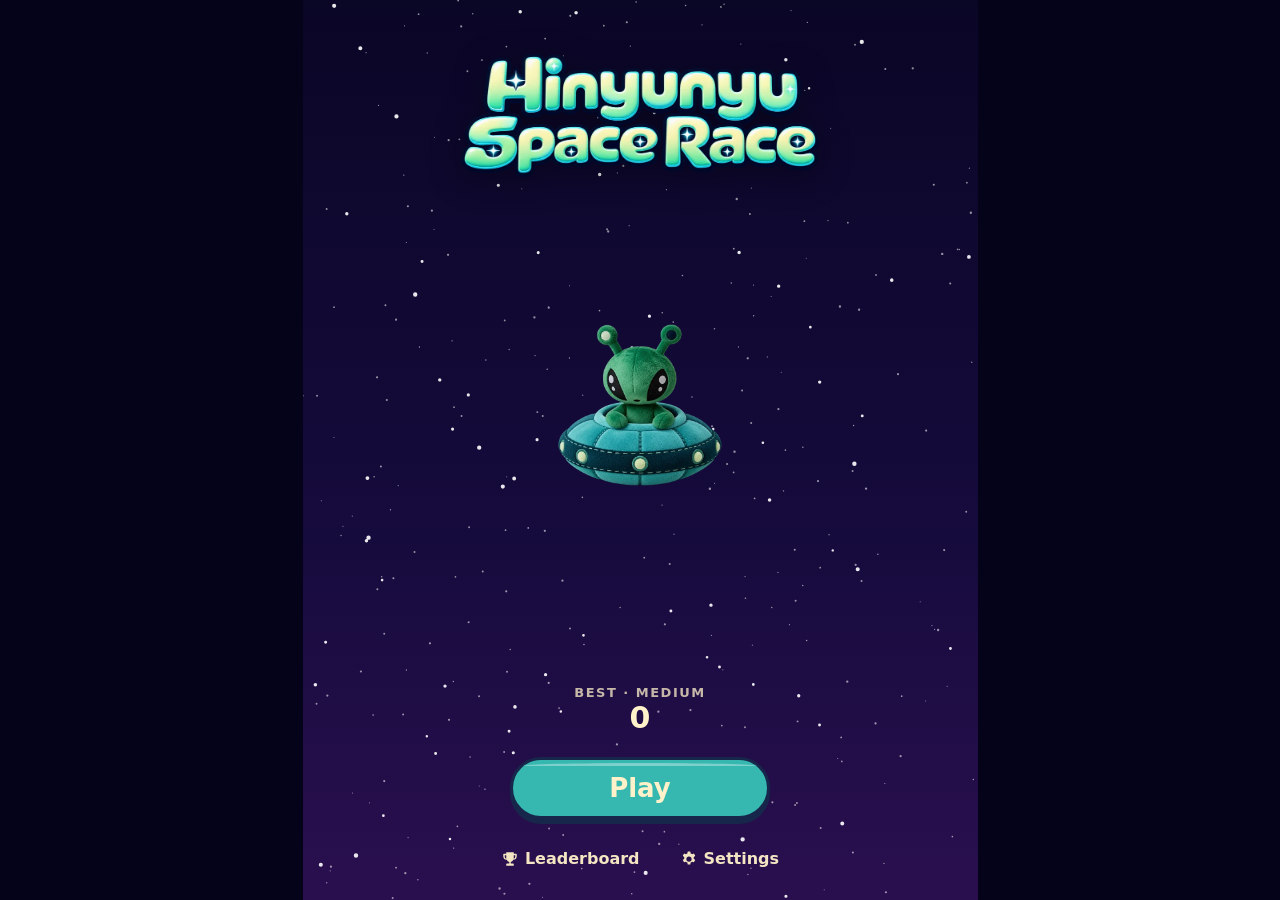
==== play/index.html @ 3493a5a8 "A játék webes (PWA) verziója a play/ mappában A space-race repó pwa/ mappájának buildje (npm run bui" ====
<!doctype html>
<html lang="en">
  <head>
    <meta charset="UTF-8" />
    <meta name="viewport" content="width=device-width, initial-scale=1, maximum-scale=1, user-scalable=no, viewport-fit=cover" />
    <title>Hinyunyu Space Race</title>
    <meta name="description" content="A cosy plush arcade game: dodge the meteors, catch the coins." />
    <meta name="theme-color" content="#0a0626" />
    <meta name="color-scheme" content="dark" />
    <link rel="manifest" href="./manifest.webmanifest" />
    <link rel="icon" type="image/png" sizes="32x32" href="./icons/favicon-32.png" />
    <link rel="apple-touch-icon" href="./icons/apple-touch-icon.png" />
    <meta name="mobile-web-app-capable" content="yes" />
    <meta name="apple-mobile-web-app-capable" content="yes" />
    <meta name="apple-mobile-web-app-title" content="Space Race" />
    <meta name="apple-mobile-web-app-status-bar-style" content="black-translucent" />
    <link rel="preload" as="image" href="./img/logo.webp" />
    <link rel="preload" as="image" href="./img/ufo.webp" />
    <script type="module" crossorigin src="./assets/index-CJXfSXiW.js"></script>
    <link rel="stylesheet" crossorigin href="./assets/index-BTswf2pL.css">
  </head>
  <body>
    <main id="app">
    <canvas id="stage" aria-hidden="true"></canvas>

    <!-- Menü -->
    <section id="menu" class="screen">
      <img class="logo" src="./img/logo.webp" alt="Hinyunyu Space Race" />
      <img class="menu-ufo" src="./img/ufo.webp" alt="" aria-hidden="true" />
      <div class="menu-bottom">
        <div class="best">
          <div class="caption" id="menu-best-title">BEST · MEDIUM</div>
          <div class="best-value" id="menu-best">0</div>
        </div>
        <button class="chunky primary turquoise" id="play">Play</button>
        <div class="links">
          <button class="link" id="open-leaderboard"><svg viewBox="0 0 24 24" aria-hidden="true"><path d="M7 3h10v2h3a1 1 0 0 1 1 1v2a5 5 0 0 1-4.6 5A5 5 0 0 1 13 15.9V18h3a1 1 0 0 1 1 1v2H7v-2a1 1 0 0 1 1-1h3v-2.1A5 5 0 0 1 7.6 13 5 5 0 0 1 3 8V6a1 1 0 0 1 1-1h3V3Zm10 4v4.8A3 3 0 0 0 19 9V7h-2ZM5 7v2a3 3 0 0 0 2 2.8V7H5Z"/></svg>Leaderboard</button>
          <button class="link" id="open-settings"><svg viewBox="0 0 24 24" aria-hidden="true"><path d="M13.7 2l.5 2.6a8 8 0 0 1 1.9 1.1l2.5-.9 1.7 3-2 1.7a8 8 0 0 1 0 2.2l2 1.7-1.7 3-2.5-.9a8 8 0 0 1-1.9 1.1l-.5 2.6h-3.4l-.5-2.6a8 8 0 0 1-1.9-1.1l-2.5.9-1.7-3 2-1.7a8 8 0 0 1 0-2.2l-2-1.7 1.7-3 2.5.9a8 8 0 0 1 1.9-1.1l.5-2.6h3.4ZM12 8.5a3.5 3.5 0 1 0 0 7 3.5 3.5 0 0 0 0-7Z"/></svg>Settings</button>
        </div>
        <div class="install-hint" id="install-hint" hidden></div>
      </div>
    </section>

    <!-- Játék: HUD és szünet -->
    <section id="game" class="screen" hidden>
      <div class="hud">
        <div><div class="hud-title">TIME</div><div class="hud-value" id="hud-time">0</div></div>
        <div class="right"><div class="hud-title">SCORE</div><div class="hud-value" id="hud-score">0</div></div>
      </div>
      <div class="pause" id="pause" hidden>
        <div class="pause-title">Paused</div>
        <div class="pause-sub">Tap to continue</div>
      </div>
    </section>

    <!-- Eredmény -->
    <section id="gameover" class="screen" hidden>
      <div class="spacer"></div>
      <h1 class="over-title">Game over</h1>
      <div class="over-score">
        <div class="caption">SCORE</div>
        <div class="over-value" id="over-score">0</div>
        <div class="over-meta" id="over-meta">0 s · Medium</div>
      </div>
      <div class="over-best" id="over-best"></div>
      <div class="over-rank" id="over-rank" hidden></div>
      <div class="spacer"></div>
      <button class="link" id="over-leaderboard"><svg viewBox="0 0 24 24" aria-hidden="true"><path d="M7 3h10v2h3a1 1 0 0 1 1 1v2a5 5 0 0 1-4.6 5A5 5 0 0 1 13 15.9V18h3a1 1 0 0 1 1 1v2H7v-2a1 1 0 0 1 1-1h3v-2.1A5 5 0 0 1 7.6 13 5 5 0 0 1 3 8V6a1 1 0 0 1 1-1h3V3Zm10 4v4.8A3 3 0 0 0 19 9V7h-2ZM5 7v2a3 3 0 0 0 2 2.8V7H5Z"/></svg>Leaderboard</button>
      <button class="chunky primary" id="play-again">Play again</button>
      <button class="chunky secondary" id="to-menu">Menu</button>
    </section>

    </main>

    <!-- Lapok (sheet): beállítások és ranglista -->
    <div class="sheet-backdrop" id="sheet-backdrop" hidden></div>

    <div class="sheet small" id="settings" role="dialog" aria-modal="true" aria-labelledby="settings-title" hidden>
      <header><span></span><h2 id="settings-title">Settings</h2><button class="done" data-close>Done</button></header>
      <div class="sheet-body">
        <div class="section-title">DIFFICULTY</div>
        <div class="picker" id="settings-picker"></div>
        <div class="group">
          <label class="toggle"><span>Sound effects</span><input type="checkbox" id="opt-sound" /><i></i></label>
          <label class="toggle"><span>Music</span><input type="checkbox" id="opt-music" /><i></i></label>
          <label class="toggle" id="opt-haptics-row"><span>Vibration</span><input type="checkbox" id="opt-haptics" /><i></i></label>
        </div>
      </div>
    </div>

    <div class="sheet" id="leaderboard" role="dialog" aria-modal="true" aria-labelledby="leaderboard-title" hidden>
      <header><span></span><h2 id="leaderboard-title">Leaderboard</h2><button class="done" data-close>Done</button></header>
      <div class="sheet-body">
        <div class="picker" id="leaderboard-picker"></div>
        <div class="entries" id="entries"></div>
      </div>
    </div>

  </body>
</html>
---- play/assets/index-BTswf2pL.css ----
:root{--bg-top:#0a0626;--bg-mid:#160b3d;--bg-bottom:#2a0f4f;--accent:#ffb81c;--highlight:#ffe27a;--turquoise:#36b8b0;--space-blue:#17264b;--cream:#fff1c9;--sun:#ffd166;--rounded:ui-rounded, "SF Pro Rounded", "Nunito", system-ui, -apple-system, "Segoe UI", Roboto, sans-serif;--system:system-ui, -apple-system, "SF Pro Text", "Segoe UI", Roboto, sans-serif;--safe-top:env(safe-area-inset-top,0px);--safe-bottom:env(safe-area-inset-bottom,0px);--lightningcss-light: ;--lightningcss-dark:initial;color-scheme:dark}*{box-sizing:border-box}html,body{background:var(--bg-bottom);color:#fff;height:100%;font-family:var(--system);overscroll-behavior:none;-webkit-user-select:none;user-select:none;-webkit-touch-callout:none;-webkit-tap-highlight-color:transparent;touch-action:none;margin:0;overflow:hidden}[hidden]{display:none!important}button{font:inherit;color:inherit;cursor:pointer;touch-action:manipulation;background:0 0;border:0;padding:0}img{-webkit-user-drag:none}#app{max-width:75vh;background:var(--bg-mid);max-width:75dvh;margin:0 auto;position:fixed;inset:0;overflow:hidden}@media (min-aspect-ratio:3/4){html,body{background:#05031a}}#stage{width:100%;height:100%;display:block;position:absolute;inset:0}.screen{padding:calc(var(--safe-top) + 8px) 24px calc(var(--safe-bottom) + 24px);flex-direction:column;align-items:center;animation:.25s ease-in-out fade-in;display:flex;position:absolute;inset:0}@keyframes fade-in{0%{opacity:0}}#menu .logo{filter:drop-shadow(0 6px 16px #00000059);width:min(360px,100% - 8px);margin-top:5vh}.menu-ufo{pointer-events:none;width:170px;animation:1.6s ease-in-out infinite alternate hover;position:absolute;top:45%;left:50%;translate:-50% -50%}@keyframes hover{0%{transform:translateY(6px)}to{transform:translateY(-6px)}}.menu-bottom{flex-direction:column;align-items:center;gap:22px;width:100%;margin-top:auto;display:flex}.caption{font:800 13px var(--rounded);letter-spacing:1.5px;color:color-mix(in srgb, var(--cream) 75%, transparent)}.best{text-align:center}.best-value{font:800 30px var(--rounded);font-variant-numeric:tabular-nums;color:var(--cream)}.links{gap:32px;display:flex}.link{font:700 16px var(--rounded);color:color-mix(in srgb, var(--cream) 95%, transparent);align-items:center;gap:6px;padding:8px 4px;display:inline-flex}.link:active{opacity:.6}.link svg{fill:currentColor;width:18px;height:18px}.install-hint{text-align:center;max-width:300px;font:600 13px var(--rounded);color:color-mix(in srgb, var(--cream) 70%, transparent);line-height:1.4}.install-hint button{color:var(--sun);font-weight:800;text-decoration:underline}.install-hint svg{vertical-align:-2px;fill:currentColor;width:14px;height:14px}.chunky{border:3px solid var(--space-blue);width:100%;max-width:260px;box-shadow:0 5px 0 var(--space-blue);font-family:var(--rounded);border-radius:999px;font-weight:800;transition:transform .1s ease-out,box-shadow .1s ease-out;position:relative}.chunky:after{content:"";pointer-events:none;border-top:3px solid #ffffff59;border-radius:999px 999px 0 0/100% 100% 0 0;height:40%;position:absolute;inset:3px 10px auto}.chunky:active{box-shadow:0 1px 0 var(--space-blue);transform:translateY(4px)}.chunky.primary{background:var(--sun);min-height:62px;color:var(--space-blue);font-size:26px}.chunky.primary.turquoise{background:var(--turquoise);color:var(--cream)}.chunky.secondary{background:var(--turquoise);min-height:50px;color:var(--cream);margin-top:4px;font-size:19px}#game{pointer-events:none;padding:0}.hud{width:100%;padding:calc(var(--safe-top) + 8px) 20px 0;justify-content:space-between;align-items:flex-start;display:flex}.hud .right{text-align:right}.hud-title{font:700 12px var(--system);letter-spacing:1.5px;color:#fffc}.hud-value{font:700 30px var(--system);font-variant-numeric:tabular-nums;line-height:1.1}.pause{pointer-events:auto;background:#00000073;flex-direction:column;justify-content:center;align-items:center;gap:10px;display:flex;position:absolute;inset:0}.pause-title{font:800 44px var(--system)}.pause-sub{font:700 20px var(--system);color:var(--highlight)}#gameover{gap:24px}#gameover .spacer{flex:1}.over-title{font:800 44px var(--rounded);color:var(--cream);margin:0}.over-score{flex-direction:column;align-items:center;gap:6px;display:flex}.over-score .caption{color:color-mix(in srgb, var(--cream) 80%, transparent);font-weight:700}.over-value{font:800 64px var(--rounded);font-variant-numeric:tabular-nums;color:var(--cream);line-height:1}.over-meta{font:600 15px var(--rounded);color:color-mix(in srgb, var(--cream) 70%, transparent)}.over-best{font:600 17px var(--rounded);color:color-mix(in srgb, var(--cream) 80%, transparent)}.over-best.new{font:800 26px var(--rounded);color:var(--sun)}.over-rank{font:700 16px var(--rounded);color:color-mix(in srgb, var(--sun) 90%, transparent)}#gameover .link{margin-bottom:-8px}.sheet-backdrop{background:#00000073;animation:.25s ease-out fade-in;position:fixed;inset:0}.sheet{max-width:560px;height:calc(100% - var(--safe-top) - 12px);background:var(--bg-mid);touch-action:pan-y;border-radius:14px 14px 0 0;flex-direction:column;margin:0 auto;animation:.3s cubic-bezier(.2,.9,.3,1) slide-up;display:flex;position:fixed;bottom:0;left:0;right:0;box-shadow:0 -8px 30px #0006}.sheet.small{height:auto;max-height:calc(100% - var(--safe-top) - 12px)}@keyframes slide-up{0%{transform:translateY(100%)}}.sheet header{grid-template-columns:1fr auto 1fr;align-items:center;padding:14px 16px 10px;display:grid}.sheet h2{font:600 17px var(--system);margin:0}.done{font:600 17px var(--system);color:var(--turquoise);justify-self:end;padding:4px}.sheet-body{-webkit-overflow-scrolling:touch;overscroll-behavior:contain;padding:8px 20px calc(var(--safe-bottom) + 20px);flex-direction:column;flex:1;gap:16px;display:flex;overflow-y:auto}.section-title{font:400 13px var(--system);color:#ffffff8c;margin:4px 0 -8px 16px}.picker{background:color-mix(in srgb, var(--space-blue) 85%, transparent);width:100%;max-width:300px;box-shadow:inset 0 0 0 1.5px color-mix(in srgb, var(--turquoise) 50%, transparent);border-radius:999px;align-self:center;gap:4px;padding:4px;display:flex;position:relative}.picker button{min-height:38px;font:800 16px var(--rounded);color:color-mix(in srgb, var(--cream) 60%, transparent);border-radius:999px;flex:1;transition:background-color .2s,color .2s}.picker button[aria-pressed=true]{background:var(--turquoise);color:var(--cream);box-shadow:inset 0 0 0 1.5px color-mix(in srgb, var(--cream) 35%, transparent)}.group{background:#ffffff12;border-radius:10px;overflow:hidden}.toggle{min-height:48px;font:400 17px var(--system);cursor:pointer;justify-content:space-between;align-items:center;padding:0 16px;display:flex;position:relative}.toggle+.toggle{box-shadow:inset 0 .5px #ffffff26}.toggle input{opacity:0;pointer-events:none;position:absolute}.toggle i{background:#78788052;border-radius:999px;width:51px;height:31px;transition:background-color .2s;position:relative}.toggle i:after{content:"";background:#fff;border-radius:50%;width:27px;height:27px;transition:transform .2s;position:absolute;top:2px;left:2px;box-shadow:0 2px 4px #00000040}.toggle input:checked+i{background:var(--turquoise)}.toggle input:checked+i:after{transform:translate(20px)}.toggle input:focus-visible+i{outline:2px solid var(--sun);outline-offset:2px}.entries{flex-direction:column;gap:8px;display:flex}.entry{background:#ffffff12;border-radius:14px;align-items:center;gap:14px;padding:10px 14px;display:flex}.entry.highlight{box-shadow:inset 0 0 0 1.5px var(--turquoise);background:#ffffff29}.entry .rank{text-align:center;width:32px;font:800 20px var(--system);font-variant-numeric:tabular-nums;color:color-mix(in srgb, var(--cream) 60%, transparent)}.entry .rank.top{color:var(--sun)}.entry .info{flex:1;min-width:0}.entry .score{font:700 22px var(--system);font-variant-numeric:tabular-nums}.entry .meta{font:500 13px var(--system);color:#fff9;white-space:nowrap;text-overflow:ellipsis;overflow:hidden}.entry .new{font:800 12px var(--system);letter-spacing:1px;color:var(--space-blue);background:var(--sun);border-radius:999px;padding:4px 8px}.empty{text-align:center;margin:18vh auto 0}.empty strong{font:700 20px var(--system);color:#ffffffb3;margin-bottom:6px;display:block}.empty span{font:400 15px var(--system);color:#ffffff80}@media (max-height:560px){#menu .logo{width:min(240px,60vw);margin-top:2vh}.menu-ufo{width:110px;top:42%}.menu-bottom,#gameover{gap:12px}}@media (prefers-reduced-motion:reduce){.menu-ufo{animation:none}}
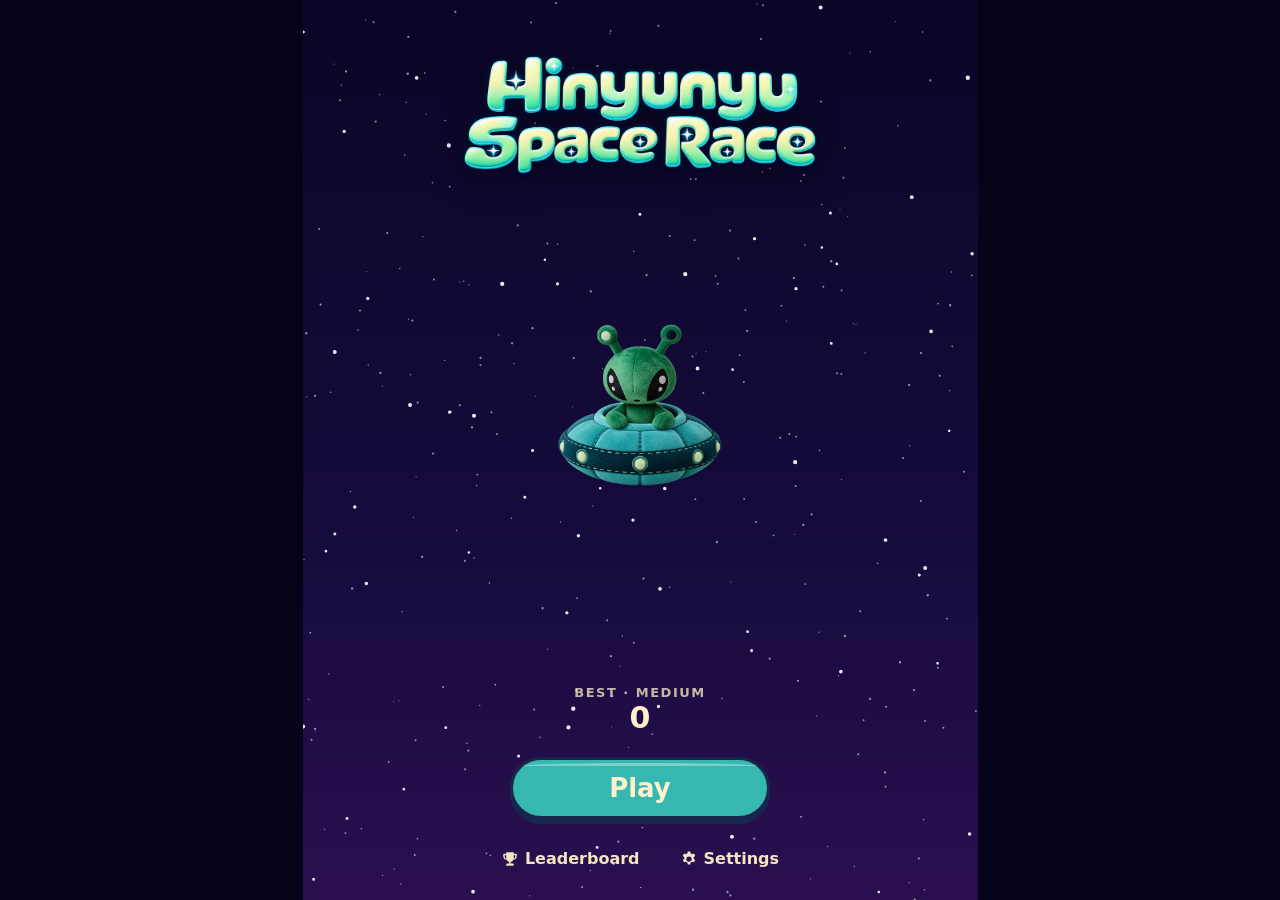
==== commit 48a88042: "Játék: „Need help?” gomb és telepítési útmutató A space-race pwa/ mappájának friss buildje: a menü a" ====
--- a/play/index.html
+++ b/play/index.html
@@ -16,8 +16,8 @@
     <meta name="apple-mobile-web-app-status-bar-style" content="black-translucent" />
     <link rel="preload" as="image" href="./img/logo.webp" />
     <link rel="preload" as="image" href="./img/ufo.webp" />
-    <script type="module" crossorigin src="./assets/index-CJXfSXiW.js"></script>
-    <link rel="stylesheet" crossorigin href="./assets/index-BTswf2pL.css">
+    <script type="module" crossorigin src="./assets/index-QbU3AzHq.js"></script>
+    <link rel="stylesheet" crossorigin href="./assets/index-CmI8bzHc.css">
   </head>
   <body>
     <main id="app">
@@ -88,6 +88,36 @@
       </div>
     </div>
 
+    <div class="sheet" id="install-help" role="dialog" aria-modal="true" aria-labelledby="install-help-title" hidden>
+      <header><span></span><h2 id="install-help-title">Add to Home Screen</h2><button class="done" data-close>Done</button></header>
+      <div class="sheet-body">
+        <p class="help-intro">Put Hinyunyu Space Race on your Home Screen to play it like an app: full screen, and even without internet.</p>
+        <ol class="steps">
+          <li>
+            <span class="step-no">1</span>
+            <div><strong>Tap the Share button</strong><span class="key"><svg viewBox="0 0 24 24" aria-hidden="true"><path d="M12 2l4 4-1.4 1.4L13 5.8V15h-2V5.8L9.4 7.4 8 6l4-4ZM5 10h3v2H6v8h12v-8h-2v-2h3a1 1 0 0 1 1 1v10a1 1 0 0 1-1 1H5a1 1 0 0 1-1-1V11a1 1 0 0 1 1-1Z"/></svg></span>
+              <p>It's in the bar at the bottom of Safari. Don't see it? Tap <span class="key dots">•••</span> first.</p></div>
+          </li>
+          <li>
+            <span class="step-no">2</span>
+            <div><strong>Tap “Add to Home Screen”</strong><span class="key"><svg viewBox="0 0 24 24" aria-hidden="true"><path d="M6 3h12a3 3 0 0 1 3 3v12a3 3 0 0 1-3 3H6a3 3 0 0 1-3-3V6a3 3 0 0 1 3-3Zm0 2a1 1 0 0 0-1 1v12a1 1 0 0 0 1 1h12a1 1 0 0 0 1-1V6a1 1 0 0 0-1-1H6Zm5 2h2v4h4v2h-4v4h-2v-4H7v-2h4V7Z"/></svg></span>
+              <p>Scroll down the list if you can't see it straight away.</p></div>
+          </li>
+          <li>
+            <span class="step-no">3</span>
+            <div><strong>Tap “Add”</strong>
+              <p>It's in the top right corner.</p></div>
+          </li>
+          <li>
+            <span class="step-no">4</span>
+            <div><strong>Open it from your Home Screen</strong>
+              <p>Look for this icon <img class="step-icon" src="./icons/icon-192.png" alt="" /> and tap it to play.</p></div>
+          </li>
+        </ol>
+        <p class="help-note">Using Chrome on iPhone? Tap the Share button <svg viewBox="0 0 24 24" aria-hidden="true"><path d="M12 2l4 4-1.4 1.4L13 5.8V15h-2V5.8L9.4 7.4 8 6l4-4ZM5 10h3v2H6v8h12v-8h-2v-2h3a1 1 0 0 1 1 1v10a1 1 0 0 1-1 1H5a1 1 0 0 1-1-1V11a1 1 0 0 1 1-1Z"/></svg> in the address bar, then follow steps 2–4.</p>
+      </div>
+    </div>
+
     <div class="sheet" id="leaderboard" role="dialog" aria-modal="true" aria-labelledby="leaderboard-title" hidden>
       <header><span></span><h2 id="leaderboard-title">Leaderboard</h2><button class="done" data-close>Done</button></header>
       <div class="sheet-body">
--- a/play/assets/index-CmI8bzHc.css
+++ b/play/assets/index-CmI8bzHc.css
@@ -0,0 +1 @@
+:root{--bg-top:#0a0626;--bg-mid:#160b3d;--bg-bottom:#2a0f4f;--accent:#ffb81c;--highlight:#ffe27a;--turquoise:#36b8b0;--space-blue:#17264b;--cream:#fff1c9;--sun:#ffd166;--rounded:ui-rounded, "SF Pro Rounded", "Nunito", system-ui, -apple-system, "Segoe UI", Roboto, sans-serif;--system:system-ui, -apple-system, "SF Pro Text", "Segoe UI", Roboto, sans-serif;--safe-top:env(safe-area-inset-top,0px);--safe-bottom:env(safe-area-inset-bottom,0px);--lightningcss-light: ;--lightningcss-dark:initial;color-scheme:dark}*{box-sizing:border-box}html,body{background:var(--bg-bottom);color:#fff;height:100%;font-family:var(--system);overscroll-behavior:none;-webkit-user-select:none;user-select:none;-webkit-touch-callout:none;-webkit-tap-highlight-color:transparent;touch-action:none;margin:0;overflow:hidden}[hidden]{display:none!important}button{font:inherit;color:inherit;cursor:pointer;touch-action:manipulation;background:0 0;border:0;padding:0}img{-webkit-user-drag:none}#app{max-width:75vh;background:var(--bg-mid);max-width:75dvh;margin:0 auto;position:fixed;inset:0;overflow:hidden}@media (min-aspect-ratio:3/4){html,body{background:#05031a}}#stage{width:100%;height:100%;display:block;position:absolute;inset:0}.screen{padding:calc(var(--safe-top) + 8px) 24px calc(var(--safe-bottom) + 24px);flex-direction:column;align-items:center;animation:.25s ease-in-out fade-in;display:flex;position:absolute;inset:0}@keyframes fade-in{0%{opacity:0}}#menu .logo{filter:drop-shadow(0 6px 16px #00000059);width:min(360px,100% - 8px);margin-top:5vh}.menu-ufo{pointer-events:none;width:170px;animation:1.6s ease-in-out infinite alternate hover;position:absolute;top:45%;left:50%;translate:-50% -50%}@keyframes hover{0%{transform:translateY(6px)}to{transform:translateY(-6px)}}.menu-bottom{flex-direction:column;align-items:center;gap:22px;width:100%;margin-top:auto;display:flex}.caption{font:800 13px var(--rounded);letter-spacing:1.5px;color:color-mix(in srgb, var(--cream) 75%, transparent)}.best{text-align:center}.best-value{font:800 30px var(--rounded);font-variant-numeric:tabular-nums;color:var(--cream)}.links{gap:32px;display:flex}.link{font:700 16px var(--rounded);color:color-mix(in srgb, var(--cream) 95%, transparent);align-items:center;gap:6px;padding:8px 4px;display:inline-flex}.link:active{opacity:.6}.link svg{fill:currentColor;width:18px;height:18px}.install-hint{text-align:center;max-width:300px;font:600 13px var(--rounded);color:color-mix(in srgb, var(--cream) 70%, transparent);line-height:1.4}.install-hint button{color:var(--sun);font-weight:800;text-decoration:underline}.install-hint .need-help{font:800 15px var(--rounded);color:var(--turquoise);text-underline-offset:3px;margin-top:4px;padding:2px 4px;text-decoration:underline;display:inline-block}.install-hint svg{vertical-align:-2px;fill:currentColor;width:14px;height:14px}.chunky{border:3px solid var(--space-blue);width:100%;max-width:260px;box-shadow:0 5px 0 var(--space-blue);font-family:var(--rounded);border-radius:999px;font-weight:800;transition:transform .1s ease-out,box-shadow .1s ease-out;position:relative}.chunky:after{content:"";pointer-events:none;border-top:3px solid #ffffff59;border-radius:999px 999px 0 0/100% 100% 0 0;height:40%;position:absolute;inset:3px 10px auto}.chunky:active{box-shadow:0 1px 0 var(--space-blue);transform:translateY(4px)}.chunky.primary{background:var(--sun);min-height:62px;color:var(--space-blue);font-size:26px}.chunky.primary.turquoise{background:var(--turquoise);color:var(--cream)}.chunky.secondary{background:var(--turquoise);min-height:50px;color:var(--cream);margin-top:4px;font-size:19px}#game{pointer-events:none;padding:0}.hud{width:100%;padding:calc(var(--safe-top) + 8px) 20px 0;justify-content:space-between;align-items:flex-start;display:flex}.hud .right{text-align:right}.hud-title{font:700 12px var(--system);letter-spacing:1.5px;color:#fffc}.hud-value{font:700 30px var(--system);font-variant-numeric:tabular-nums;line-height:1.1}.pause{pointer-events:auto;background:#00000073;flex-direction:column;justify-content:center;align-items:center;gap:10px;display:flex;position:absolute;inset:0}.pause-title{font:800 44px var(--system)}.pause-sub{font:700 20px var(--system);color:var(--highlight)}#gameover{gap:24px}#gameover .spacer{flex:1}.over-title{font:800 44px var(--rounded);color:var(--cream);margin:0}.over-score{flex-direction:column;align-items:center;gap:6px;display:flex}.over-score .caption{color:color-mix(in srgb, var(--cream) 80%, transparent);font-weight:700}.over-value{font:800 64px var(--rounded);font-variant-numeric:tabular-nums;color:var(--cream);line-height:1}.over-meta{font:600 15px var(--rounded);color:color-mix(in srgb, var(--cream) 70%, transparent)}.over-best{font:600 17px var(--rounded);color:color-mix(in srgb, var(--cream) 80%, transparent)}.over-best.new{font:800 26px var(--rounded);color:var(--sun)}.over-rank{font:700 16px var(--rounded);color:color-mix(in srgb, var(--sun) 90%, transparent)}#gameover .link{margin-bottom:-8px}.sheet-backdrop{background:#00000073;animation:.25s ease-out fade-in;position:fixed;inset:0}.sheet{max-width:560px;height:calc(100% - var(--safe-top) - 12px);background:var(--bg-mid);touch-action:pan-y;border-radius:14px 14px 0 0;flex-direction:column;margin:0 auto;animation:.3s cubic-bezier(.2,.9,.3,1) slide-up;display:flex;position:fixed;bottom:0;left:0;right:0;box-shadow:0 -8px 30px #0006}.sheet.small{height:auto;max-height:calc(100% - var(--safe-top) - 12px)}@keyframes slide-up{0%{transform:translateY(100%)}}.sheet header{grid-template-columns:1fr auto 1fr;align-items:center;padding:14px 16px 10px;display:grid}.sheet h2{font:600 17px var(--system);margin:0}.done{font:600 17px var(--system);color:var(--turquoise);justify-self:end;padding:4px}.sheet-body{-webkit-overflow-scrolling:touch;overscroll-behavior:contain;padding:8px 20px calc(var(--safe-bottom) + 20px);flex-direction:column;flex:1;gap:16px;display:flex;overflow-y:auto}.section-title{font:400 13px var(--system);color:#ffffff8c;margin:4px 0 -8px 16px}.picker{background:color-mix(in srgb, var(--space-blue) 85%, transparent);width:100%;max-width:300px;box-shadow:inset 0 0 0 1.5px color-mix(in srgb, var(--turquoise) 50%, transparent);border-radius:999px;align-self:center;gap:4px;padding:4px;display:flex;position:relative}.picker button{min-height:38px;font:800 16px var(--rounded);color:color-mix(in srgb, var(--cream) 60%, transparent);border-radius:999px;flex:1;transition:background-color .2s,color .2s}.picker button[aria-pressed=true]{background:var(--turquoise);color:var(--cream);box-shadow:inset 0 0 0 1.5px color-mix(in srgb, var(--cream) 35%, transparent)}.group{background:#ffffff12;border-radius:10px;overflow:hidden}.toggle{min-height:48px;font:400 17px var(--system);cursor:pointer;justify-content:space-between;align-items:center;padding:0 16px;display:flex;position:relative}.toggle+.toggle{box-shadow:inset 0 .5px #ffffff26}.toggle input{opacity:0;pointer-events:none;position:absolute}.toggle i{background:#78788052;border-radius:999px;width:51px;height:31px;transition:background-color .2s;position:relative}.toggle i:after{content:"";background:#fff;border-radius:50%;width:27px;height:27px;transition:transform .2s;position:absolute;top:2px;left:2px;box-shadow:0 2px 4px #00000040}.toggle input:checked+i{background:var(--turquoise)}.toggle input:checked+i:after{transform:translate(20px)}.toggle input:focus-visible+i{outline:2px solid var(--sun);outline-offset:2px}.help-intro{font:400 16px/1.45 var(--system);color:#fffc;margin:0}.steps{flex-direction:column;gap:10px;margin:0;padding:0;list-style:none;display:flex}.steps li{background:#ffffff12;border-radius:14px;align-items:flex-start;gap:14px;padding:14px;display:flex}.step-no{width:32px;height:32px;font:800 17px var(--rounded);color:var(--space-blue);background:var(--sun);border-radius:50%;flex:none;place-items:center;display:grid}.steps strong{font:700 17px/1.3 var(--system);vertical-align:middle}.steps p{font:400 15px/1.4 var(--system);color:#ffffffa6;margin:4px 0 0}.key{vertical-align:middle;color:#0a84ff;background:#ffffffeb;border-radius:8px;place-items:center;min-width:30px;height:30px;margin-left:8px;padding:0 4px;display:inline-grid}.key svg{fill:currentColor;width:20px;height:20px}.key.dots{min-width:26px;height:22px;font:800 13px var(--system);letter-spacing:1px;margin:0 2px}.step-icon{vertical-align:middle;border-radius:7px;width:30px;height:30px;margin:0 2px}.help-note{font:400 14px/1.45 var(--system);color:#ffffff8c;margin:0}.help-note svg{vertical-align:-2px;fill:currentColor;width:15px;height:15px}.entries{flex-direction:column;gap:8px;display:flex}.entry{background:#ffffff12;border-radius:14px;align-items:center;gap:14px;padding:10px 14px;display:flex}.entry.highlight{box-shadow:inset 0 0 0 1.5px var(--turquoise);background:#ffffff29}.entry .rank{text-align:center;width:32px;font:800 20px var(--system);font-variant-numeric:tabular-nums;color:color-mix(in srgb, var(--cream) 60%, transparent)}.entry .rank.top{color:var(--sun)}.entry .info{flex:1;min-width:0}.entry .score{font:700 22px var(--system);font-variant-numeric:tabular-nums}.entry .meta{font:500 13px var(--system);color:#fff9;white-space:nowrap;text-overflow:ellipsis;overflow:hidden}.entry .new{font:800 12px var(--system);letter-spacing:1px;color:var(--space-blue);background:var(--sun);border-radius:999px;padding:4px 8px}.empty{text-align:center;margin:18vh auto 0}.empty strong{font:700 20px var(--system);color:#ffffffb3;margin-bottom:6px;display:block}.empty span{font:400 15px var(--system);color:#ffffff80}@media (max-height:560px){#menu .logo{width:min(240px,60vw);margin-top:2vh}.menu-ufo{width:110px;top:42%}.menu-bottom,#gameover{gap:12px}}@media (prefers-reduced-motion:reduce){.menu-ufo{animation:none}}
